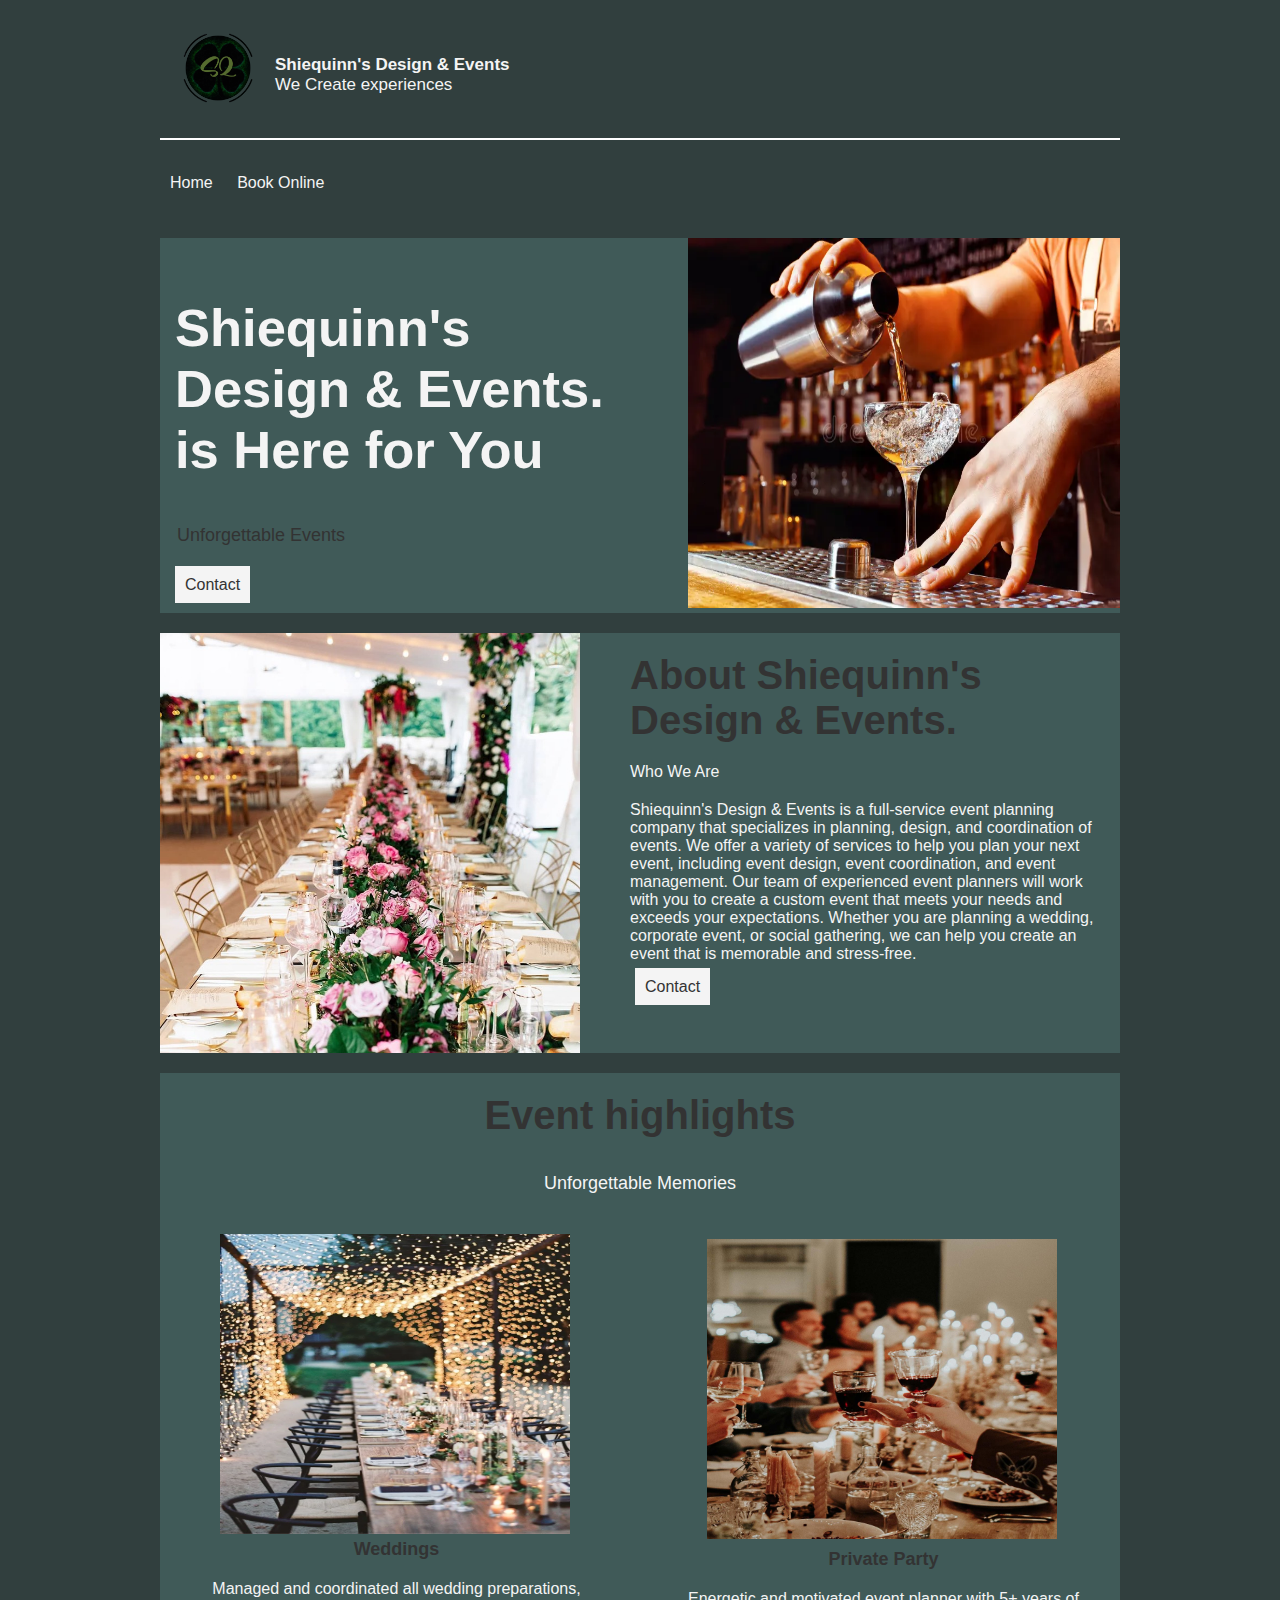
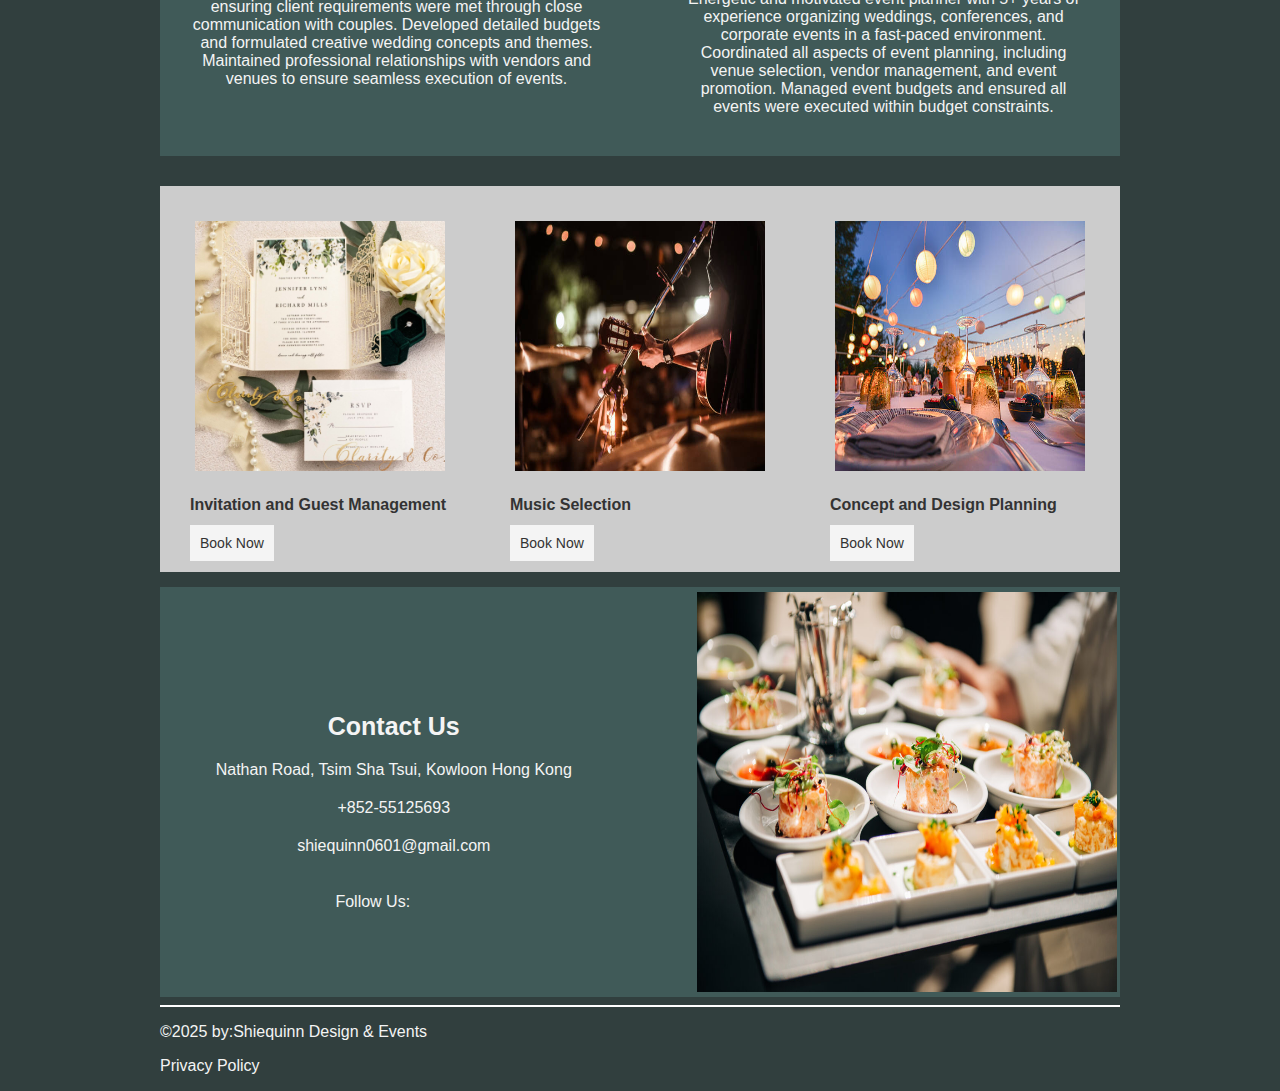
==== index.html @ 09ecb17f "Add files via upload" ====
<!DOCTYPE html>
<html lang="en">
<head>
    <meta charset="UTF-8">
    <meta content="width=device-width, initial-scale=1" name="viewport" />
    <link rel="stylesheet" href="https://use.fontawesome.com/releases/v5.2.0/css/all.css" integrity="sha384-hWVjflwFxL6sNzntih27bfxkr27PmbbK/iSvJ+a4+0owXq79v+lsFkW54bOGbiDQ" crossorigin="anonymous">
    <link rel="stylesheet" href="./css/main.css">
    <title>Shiequinn's Design & Events</title>
</head>
<body>
<div id="header">
    <img src="images/sqlogo.png" alt="logo">
<div id="header_col1">
    <h1>Shiequinn's Design & Events</h1>
    <p>We Create experiences</p>
    </div>
    </div>
    <hr>
<div id="nav">
        <ul>
            <li><a href="./index.html">Home</a></li>
            <li><a href="./index.booknow.html">Book Online</a></li>
       </ul>
       </div>
 
<div id="content">
<div id="content_col1">
  <h2>Shiequinn's Design & Events. is Here for You</h2>
  <p>Unforgettable Events</p>
  <a href="./index.contact.html">Contact</a>
  </div>
<div id="content_col2">
 <img src="./images/barImage.webp" alt="welcomeimage">
  </div>
  </div>
</div>
<div id="content2">
<div id="content2_col1">
<img src="./images/partyimage.jpg" alt="partyImage">
</div>
<div id="content2_col2">
<h3>About Shiequinn's Design & Events.</h3>
<p>Who We Are</p>
<p>Shiequinn's Design & Events is a full-service event planning company that specializes in planning, design, and coordination of events. We offer a variety of services to help you plan your next event, including event design, event coordination, and event management. Our team of experienced event planners will work with you to create a custom event that meets your needs and exceeds your expectations. Whether you are planning a wedding, corporate event, or social gathering, we can help you create an event that is memorable and stress-free.</p>
<a href="./index.contact.html">Contact</a>
</div>
</div>

<div id="highlights">
<h4>Event highlights</h4>
<p>Unforgettable Memories</p>
<div id="highlights_container">
<div id="highlights_col1">
    <img src="./images/weddingParty.webp " alt="weddingParty">
    <h5>Weddings</h5>
    <p>Managed and coordinated all wedding preparations, ensuring client requirements were met through close communication with couples. Developed detailed budgets and formulated creative wedding concepts and themes. Maintained professional relationships with vendors and venues to ensure seamless execution of events.</p>
</div>
<div id="highlights_col2">
    <img src="./images/dinnerParty.jpg" alt="dinnerParty">
    <h5>Private Party</h5>
    <p>Energetic and motivated event planner with 5+ years of experience organizing weddings, conferences, and corporate events in a fast-paced environment. Coordinated all aspects of event planning, including venue selection, vendor management, and event promotion. Managed event budgets and ensured all events were executed within budget constraints.</p>
</div>
</div>
</div>

<div id="concepts">
<div id="concepts_col1">
    <img src="./images/invitation.jpg" alt="invitation">
    <h5>Invitation and Guest Management</h5>
    <!--<p>Designed and distributed invitations for all events, including weddings, corporate events, and private parties. Managed guest lists and RSVPs for all events, ensuring accurate headcounts and seating arrangements. Coordinated with vendors and venues to ensure all guests received timely and accurate information about event details.</p> -->
   <a href="./index.booknow.html">Book Now</a>
</div>
<div id="concepts_col2">
    <img src="./images/music.jpg" alt="music">
    <h5>Music Selection</h5>
   <!--<p>Curated playlists and selected live music acts for all events, including weddings, corporate events, and private parties. Worked closely with clients to understand their musical preferences and create custom playlists that reflected their tastes. Coordinated with musicians and DJs to ensure seamless execution of music selections during events.</p> -->
    <a href="./index.booknow.html">Book Now</a>
    </div>
<div id="concepts_col3">
    <img src="./images/decor.jpg" alt="decor">
    <h5>Concept and Design Planning</h5>
    <!--<p>Designed and executed event decor for all events, including weddings, corporate events, and private parties. Created custom decor concepts and themes that reflected client preferences and event goals. Coordinated with vendors and venues to ensure timely delivery and setup of event decor.</p> -->
    <a href="./index.booknow.html">Book Now</a>
    </div>
    </div>


<div id="footer">
    <div id="footer_col1">
        <h4>Contact Us</h4>
        <p>Nathan Road, Tsim Sha Tsui, Kowloon Hong Kong</p>
        <p>+852-55125693</p>
        <p>shiequinn0601@gmail.com</p>
        <div id="social">
            <p>Follow Us:</p>
            <a target ="blank" href="https://www.instagram.com/" title="Instagram"><i class="fab fa-instagram"></i></a>
            <a target = "blank" href="https://www.twitter.com/" title="twitter"><i class="fab fa-twitter"></i></a>
            <a target = "blank" href="https://www.facebook.com/" title="facebook"><i class='fab fa-facebook'></i></a>
        </div>
    </div>
    <div id="footer_col2">
        <img src="./images/footerimage.jpeg"    alt="footerimage">
        </div>
        </div>
        <hr>
    <div id="footer-col3">
        <p id="copyright">©2025 by:Shiequinn Design & Events</p>
        <p>Privacy Policy</p>
    </div>
</body>
</html>
---- css/main.css ----
body {
    width:960px;
    margin: 0 auto;
    font-family: Arial, sans-serif;
    padding: 0;
    background-color: rgb(49, 63, 62);
    color:#f4f4f4;
}

@media only screen and (min-device-width : 320px) and (max-device-width : 480px) {
      body{
      width:360px;
      margin-top: 10px;
      text-align: center;
    }
}
@media only screen and (min-device-width : 768px) and (max-device-width : 1024px) {
    body{
        width:800px;
        padding:10px;
        
    }
}



    

/* nav area*/
#header{
    margin-top: 20px;
    padding:10px;
}
#header img{
    width:70px;
    height: 70px;
    display:flex;
    position:absolute;
    margin-left: 10px;
    padding:3px;
}
#header_col1{
    display:flex;
    flex-direction:column;
    position:relative;
    padding:25px;
    margin-left:-20px;

}
hr {
    border: 0;
    height: 2px;
    background-color:#fff;
}


#header_col1 h1{
    margin: 0;
    font-size: 17px;
    margin-left:100px;

}
#header_col1 p{
    margin: 0;
    font-size: 17px;
    margin-left:100px;
}
#nav{
    color: #fff;
    padding: 10px 0;
    text-align: start;
    display:flex;
}
#nav ul {
    list-style: none;
    padding: 0;
    text-align:start;
    color:#f4f4f4;
}

#nav ul li {
    display: inline;
    margin: 0 10px;
}

#nav ul li a {
    color: #f4f4f4;
    text-decoration: none;
    font-size: 16px;
}

#nav ul li a:hover {
    color: #333;
}
@media only screen and (min-device-width : 320px) and (max-device-width : 480px) {
    #header{
      width:100%;
      display:flex;
      flex-direction:column;
      padding: 10px;
      margin-top: 20px;
     

    }
    #header img{
        position: relative;
        margin-left:130px;   
    }

    #header_col1 {
        padding:5px;
        margin: 0;
        margin-left: 0;
    }
    #header_col1 p{
        padding:0;
        margin-left:-20px;
    }
    #header_col1 h1{
        margin-left:0;
    }
}




/* first sidebar*/
#content{
    padding:0;
    margin-top: 20px;
    overflow: auto;
    height: 100%;
    background-color: rgb(64, 90, 88);
}
#content_col1{
    width: 50%;
    font-size: 35px;
    float: left;
    padding: 10px;
    margin:5px;
    border-radius: 10px;

}
#content p{
    font-size: 18px;
    margin: 0;
    padding: 2px;
    color: #333;
    margin-bottom: 10px;

}
#content a{
    font-size: 16px;
    color:#333;
    text-decoration: none;
    background-color: #f4f4f4;
    padding:10px;

}
#content a:hover{
    color:#f4f4f4;
    background-color: #333;
}
#content_col2 img{
    width:45%;
    height: 370px;
    float:right;
    object-fit: fill;
    padding:0;
    margin:0;
}
#content2{
    padding:0;
    margin-top: 20px;
    overflow: auto;
    height: 100%;
    background-color: rgb(64, 90, 88);
}
#content2_col1 img{
    width:420px;
    float: left;
    padding:0;
    margin:0;
    object-fit:fill;

}
#content2_col2{
    width: 50%;
    float:right;
    padding: 10px;
    margin:5px;
    border-radius: 10px;
}
#content2_col2 h3{
    font-size: 40px;
    margin: 0;
    padding: 5px;
    color: #333;
    margin-bottom: 10px;

}
#content2_col2 p{
    font-size: 16px;
    margin: 0;
    padding: 5px;
    margin-bottom: 10px;

}
#content2_col2 a{
    font-size: 16px;
    color:#333;
    text-decoration: none;
    background-color: #f4f4f4;
    padding:10px;
    margin-left: 10px;

}
#content2_col2 a:hover{
    color:#f4f4f4;
    background-color: #333;
}
@media only screen and (min-device-width : 320px) and (max-device-width : 480px) {
    #content{
    width:360px;
    display: flex;
    flex-direction: column;
    text-align:start;
    padding:0;

    }
    #content h2{
    width:360px;
    font-size: 30px;
    }
    #content p{
    margin-left:0;
    padding:0;
    
    }
   
    #content_col2 img{
       width:360px; 
       padding:0;
    }
    #content2{
        margin-top: 20px;
        width:360px;
        padding:0;
        display:flex;
        text-align: start;
        flex-direction: column;

    }
    #content2_col1 img{
        width:360px;

    }
    #content2_col2{
        width:360px;
        padding:5px;
        margin-bottom: 20px;
    }
    #content2_col2 p{
        width:360px;
        font-size: 14px;
        text-align: start;
    }
}
@media only screen and (min-device-width : 768px) and (max-device-width : 1024px) {
    #content2{
        width:100%;
    }
    #content2_col1 img{
        width:360px;
        height:420px;
    }
}


/* second sidebar*/
#highlights{
    display:flex;
    flex-direction:column;
    padding:0;
    margin-top: 20px;
    overflow: auto;
    height: 100%;
    background-color:  rgb(64, 90, 88);
}
#highlights h4{
    font-size: 40px;
    margin: 0;
    padding: 20px;
    color: #333;
    margin-bottom: 10px;
    text-align: center;

}
#highlights p{
    font-size: 18px;
    margin: 0;
    padding: 5px;
    margin-bottom: 10px;
    text-align: center;
}
#highlights_container{
    display: flex;
    flex-direction:row;
    flex-wrap:wrap;
    justify-content:space-between;
    padding: 10px;
}
#highlights_col1{
    width: 45%;
    font-size: 35px;
    float: left;
    padding: 10px;
    margin:5px;
    border-radius: 10px;
    display: flex;
    flex-direction:column;
    text-align: center;
    color:#f4f4f4;
}
#highlights_col1 img{
    width:350px;
    height:300px;
    float: left;
    padding:0;
    margin-left: 35px;
    object-fit:fill;
  

}
#highlights_col1 h5{
    font-size: 18px;
    margin: 0;
    padding: 5px;
    color: #333;
    margin-bottom: 10px;

}
#highlights_col1 p{
    font-size: 16px;
    margin: 0;
    padding: 5px;
    margin-bottom: 10px;

}
#highlights_col2{
    width:45%;
    float:right;
    padding: 10px;
    margin:5px;
    border-radius: 10px;
    display: flex;
    flex-direction: column;
    text-align: center;
    color:#f4f4f4;
  
}
#highlights_col2 h5{
    font-size: 18px;
    margin: 0;
    padding: 5px;
    color: #333;
    margin-bottom: 10px;

}
#highlights_col2 p{
    font-size: 16px;
    margin: 0;
    padding: 5px;
    margin-bottom: 10px;

}
#highlights_col2 img{
    width:350px;
    height: 300px;
    float: left;
    padding:0;
    margin:5px;
    object-fit:fill;
    margin-left: 35px;

}
@media only screen and (min-device-width : 320px) and (max-device-width : 480px) {
    #highlights{
    width:360px;
    display: flex;
    flex-direction: column;
    text-align:center;
    padding:0;

    }
    #highlights p{
        margin-left:0;
    }
    #highlights_container{
    width:360px;
    padding:0;
    margin:0;
    }
    #highlights_col1 img{
        width:360px;
        padding:0;
        margin:0;
        margin-left: 0;
    }
    #highlights_col1 h5,p{
        width:360px;
        font-size: 18px;
       
        
    }
    #highlights_col2 h5,p{
      width:360px;
      font-size: 18px;
    
    }
    #highlights_col2 img{
        width:360px;
        padding:0;
        margin: 0;
    }
}
@media only screen and (min-device-width : 768px) and (max-device-width : 1024px) {
    #highlights_col1 img{
        width:350px;
        padding:0;
        margin-left: 0;

    }
    #highlights_col2 img{
        padding:0;
        margin-left: 0;
    }
}

#concepts{
    display:flex;
    flex-direction:row;
    flex-wrap:wrap;
    justify-content:space-between;
    padding:20px;
    margin-top: 30px;
    overflow: auto;
    height: 100%;
    background-color: #ccc;
}
#concepts h5{
    font-size:16px;
    margin: 0;
    padding: 10px;
    color: #333;
    margin-bottom: 10px;

}
#concepts_col1 img{
  width:250px;
  height: 250px;
    padding: 10px;
    margin:5px;
    border-radius: 10px;
    display: flex;
    flex-direction:column;
    text-align: center;
    color:#333;
    border-radius: 10px;
}
#concepts_col2 img{
    width:250px;
    height: 250px;
    padding: 10px;
    margin:5px;
    border-radius: 10px;
    display: flex;
    flex-direction:column;
    text-align: center;
    color:#333;
    border-radius: 10px;
}
#concepts_col3 img{
    width:250px;
    height: 250px;
    padding: 10px;
    margin:5px;
    border-radius: 10px;
    display: flex;
    flex-direction:column;
    text-align: center;
    color:#333;
    border-radius: 10px;
}
#concepts a{
    font-size: 14px;
    color:#333;
    text-decoration: none;
    background-color: #f4f4f4;
    padding:10px;
    margin-left: 10px;
    text-align:  center;
}
#concepts a:hover{
    color:#f4f4f4;
    background-color: #333;
}
@media only screen and (min-device-width : 320px) and (max-device-width : 480px) {
    #concepts{
        width:360px;
        padding:0;

    }
    #concepts_col1 img,
    #concepts_col2 img,
    #concepts_col3 img{
        width:340px;
        padding:0;
        margin-top:0;
    }
    #concepts_col1,
    #concepts_col2,
    #concepts_col3{
        padding:8px;
    }
}
@media only screen and (min-device-width : 768px) and (max-device-width : 1024px){
    #concepts{
        width:100%;
        height:380px;
        text-align: center;
        padding:0;
        

    }
    #concepts_col1 img,
    #concepts_col2 img,
    #concepts_col3 img{
       width:200px;
       padding:0;
       margin-left: 25px;
      
} 
#concepts_col1,
#concepts_col2,
#concepts_col3{
    width:250px;
    padding:0;
    text-align: center;



}
}
#footer{
    padding:5px;
    margin-top: 15px;
    overflow: auto;
    height: 100%;
    background-color: rgb(64, 90, 88);
    color:#f4f4f4;
    text-align:start;
}
#footer p{
    font-size: 16px;
    margin: 0;
    padding: 5px;
    color: #f4f4f4;
    margin-bottom: 10px;

}
#footer h4{
    font-size: 25px;
    margin: 0;
    padding: 5px;
    margin-top: 100px;
    color: #f4f4f4;
    margin-bottom: 10px;

}
#footer_col1{
    width: 45%;
    font-size: 35px;
    float: left;
    padding: 10px;
    margin:5px;
    border-radius: 10px;
    display: flex;
    flex-direction:column;
    text-align: center;
    color:#f4f4f4;
}
#footer_col2{
    width:44%;
    float:right;
    padding:0;
    margin:0;
    display: flex;
    flex-direction: column;
    text-align: center;
    color:#f4f4f4;
  
}
#footer img{
    width:420px;
    height: 400px;
    position: relative;
    object-fit:fill;
    padding:0px;
}
#footer #social {
    padding: 15px;
    margin: 3px;
    border-radius: 6px;
    display: flex;
    flex-direction: row;
    justify-content: center;  
    position:relative;      
    overflow: hidden;
  }
  #footer #social a{
    padding: 2px;
    font-size: 25px;
    text-align: center;
    background-color:transparent ;
    text-decoration: none;
    margin:5px;
    border-radius: 6px;
    display: inline-block;
  }
  
 #social .fa-facebook {
    color:white;
    
  }
  #social .fa-facebook:hover{
    color:blue;
  }
  
 #social .fa-twitter {
    color:white;
  }
    #social .fa-twitter:hover{
        color:rgb(78, 78, 223);
    }   
 #social .fa-instagram {
    color:white;
 
  }
    #social .fa-instagram:hover{
        color:rgb(153, 35, 123);
    }
  #footer_col3{
    width:100%;
    color:#f4f4f4; 
    background-color: rgb(64, 90, 88); 
    padding: 10px;      
    bottom: 0;
    

  }
  #footer_col3 #copyright{
        position: fixed;
        bottom: 0;
    }
    @media only screen and (min-device-width : 320px) and (max-device-width : 480px) {
      #footer{
        width:360px;
        display:flex;
        flex-direction: column;
        text-align:center;
        padding:0;
      }
     
      #footer_col1{
        width:360px;
        margin:0;
        padding:0;
      }
   
      #footer #social {
        flex-direction:column;
        text-align: start;
    }
      #footer #social p{
        padding:0;
        margin-left: -20px;
        text-align:center;
      }
    }
 @media only screen and (min-device-width : 768px) and (max-device-width : 1024px){
    #footer img{
       width:350px;
    }
    }

    
    



/*for contact.css*/


input[type=text], select, textarea {
    width: 100%;
    padding: 12px;
    border: 1px solid #ccc;
    border-radius: 4px;
    box-sizing: border-box;
    margin-top: 6px;
    margin-bottom: 16px;
    resize: vertical; 
  }
  
  button[type=submit] {
    background-color: rgb(49, 63, 62);
    color: white;
    padding: 12px 20px;
    border: none;
    border-radius: 4px;
    cursor: pointer;
  }
  
  button[type=submit]:hover {
    background-color: #333;
  }
  
  .container {
    width:600px;
    border-radius: 5px;
    background-color: rgb(64, 90, 88);
    padding: 20px;
    margin-top: 20px;
  
  }
  .container h1{
    color:#333;
    text-align: center;
  }
  #submit{
      background-color: #333;
      color: #f4f4f4;
      padding: 10px 15px;
      border: none;
      border-radius: 4px;
      cursor: pointer;
      margin-top: 10px;
  }
  @media only screen and (min-device-width : 320px) and (max-device-width : 480px) {
    .container {
        width:360px;
        padding:0;
        text-align: start;
    }
  }

    /*for submit.css*/
#submit_form img{
        width: 100%;
        height: 300px;
        margin-right: 10px;
    }

#submit_form a{
    color:white;
    background-color: rgb(64, 90, 88);
    border: 2px;
    padding:5px;
}
#booking-container{
        width: 350px;
        background-color: #fff;
        padding: 30px;
        box-shadow: 0 0 10px rgba(0, 0, 0, 0.1);
        text-align: center;
        animation: pulse 2s infinite;
        transition: right 0.5s ease;
      }
#booking-container h1 {
        color: #333;
        margin-bottom: 30px;
      }
#appointment-form .form-group {
        margin-bottom: 20px;
        text-align: left;
      }
      label {
        color: #555;
        font-size: 14px;
        display: block;
        margin-bottom: 5px;
      }
      input[type="text"],
      input[type="email"],
      input[type="date"],
      input[type="time"] {
        width: calc(100% - 20px);
        padding: 10px;
        border: 1px solid #ccc;
        font-size: 14px;
      }
      button {
        width: 100%;
        padding: 12px;
        background-color: #004754;
        color: #fff;
        border: none;
        border-radius: 50px;
        cursor: pointer;
        font-size: 16px;
        transition: background-color 0.3s ease;
      }
      button:hover {
        background-color: #bebd00;
      }
      #message {
        margin-top: 20px;
        text-align: center;
        color: #004754;
        font-size: 14px;
      }
      #booking-container a{
        color:white;
        background-color: rgb(64, 90, 88);
        border: 2px;
        padding:5px;
        position: relative;
    }

      .container {
        position: relative;
        max-width: 500px;
        margin: 0 auto;
        padding: 20px;
        background-color: #fff;
        border-radius: 5px;
        box-shadow: 0 2px 5px rgba(0, 0, 0, 0.1);
        animation: pulse 2s infinite;
      }

      @media only screen and (min-device-width : 768px) and (max-device-width : 1024px) {

      }
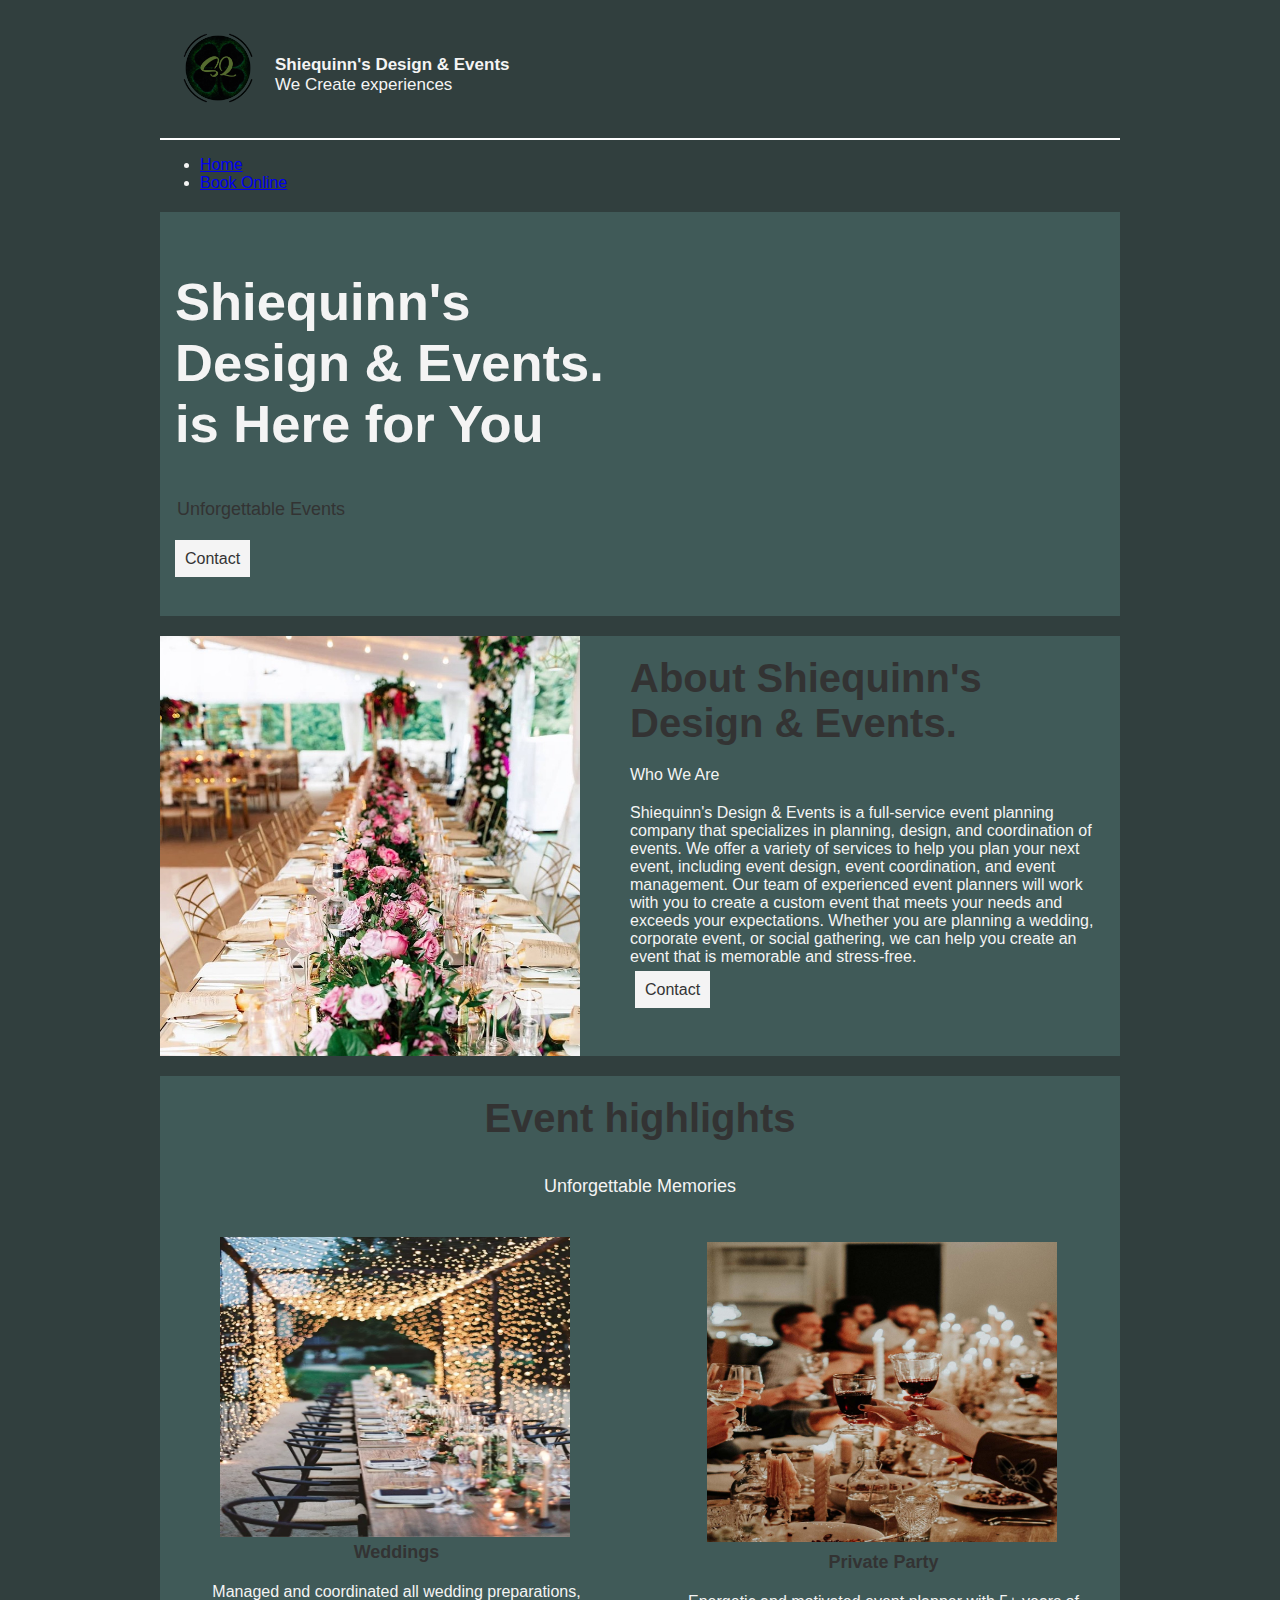
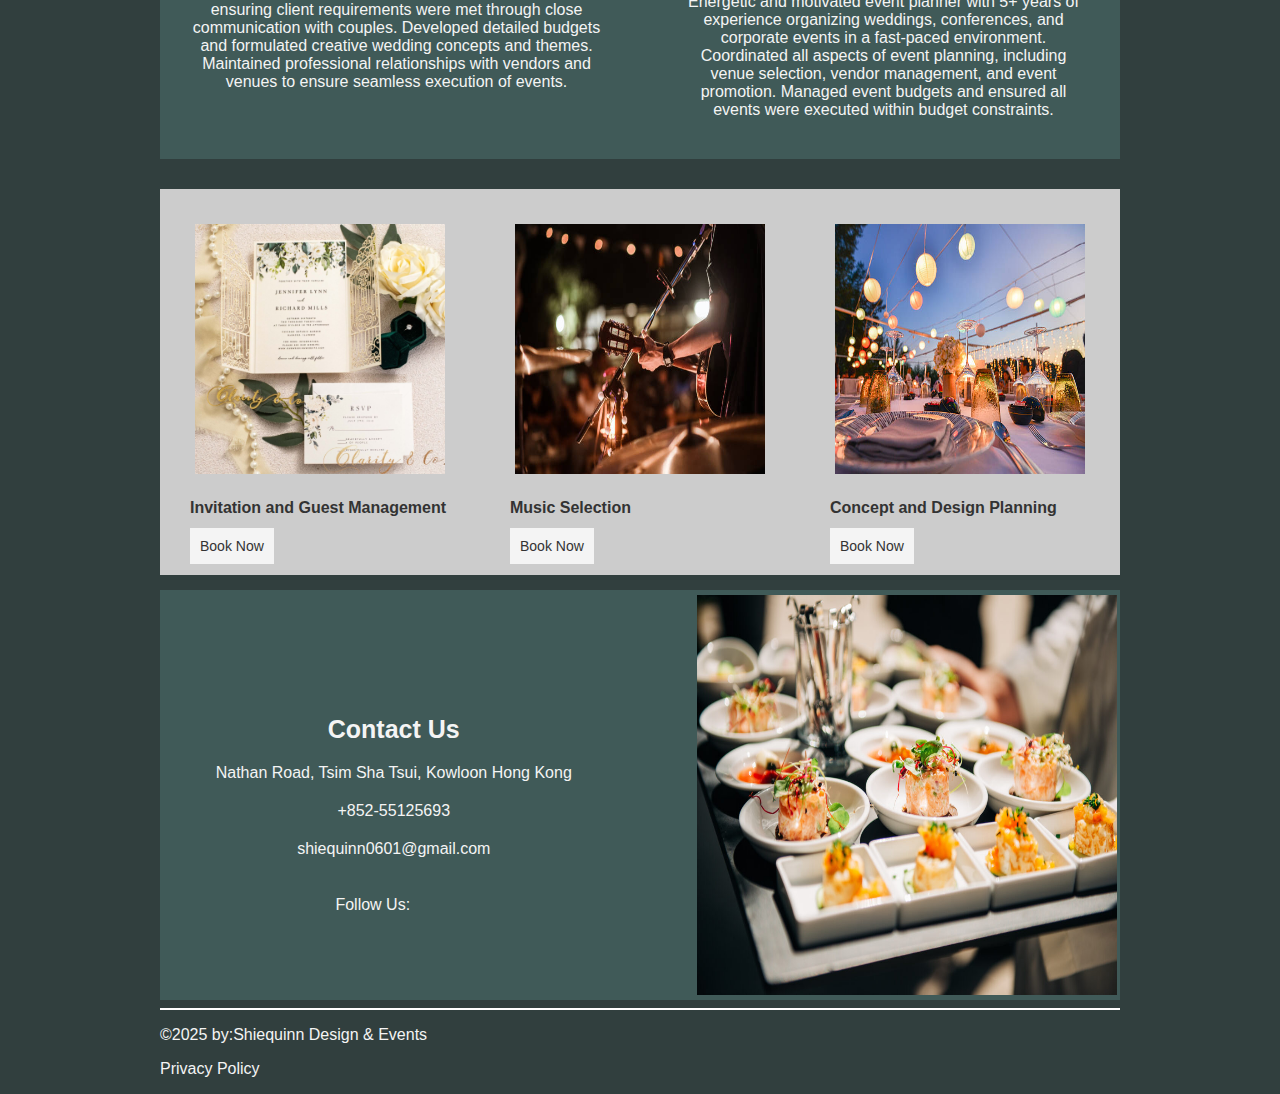
==== commit dd16189b: "Update index.html" ====
--- a/index.html
+++ b/index.html
@@ -16,13 +16,23 @@
     </div>
     </div>
     <hr>
-<div id="nav">
-        <ul>
-            <li><a href="./index.html">Home</a></li>
-            <li><a href="./index.booknow.html">Book Online</a></li>
-       </ul>
-       </div>
- 
+<div id="navbar">
+        <ul class="nav-menu">
+            <li class="nav-item">
+              <a href="./index.html">Home</a>
+            </li>
+            <li class="nav-item">
+              <a href="./index.booknow.html">Book Online</a>
+            </li>
+        </ul>
+        <div class="hamburger">
+            <span class="bar"></span>
+            <span class="bar"></span>
+            <span class="bar"></span>
+        </div>
+
+    </div>
+
 <div id="content">
 <div id="content_col1">
   <h2>Shiequinn's Design & Events. is Here for You</h2>
@@ -30,10 +40,11 @@
   <a href="./index.contact.html">Contact</a>
   </div>
 <div id="content_col2">
- <img src="./images/barImage.webp" alt="welcomeimage">
+   <video width="300" height="400" autoplay mute class="myVideo">
+        <source src="./images/video.mp4" type="video/mp4">
+     </video>
   </div>
   </div>
-</div>
 <div id="content2">
 <div id="content2_col1">
 <img src="./images/partyimage.jpg" alt="partyImage">
@@ -107,5 +118,6 @@
         <p id="copyright">©2025 by:Shiequinn Design & Events</p>
         <p>Privacy Policy</p>
     </div>
+    <script src="./js/booknow.js"></script>
 </body>
-</html>+</html>
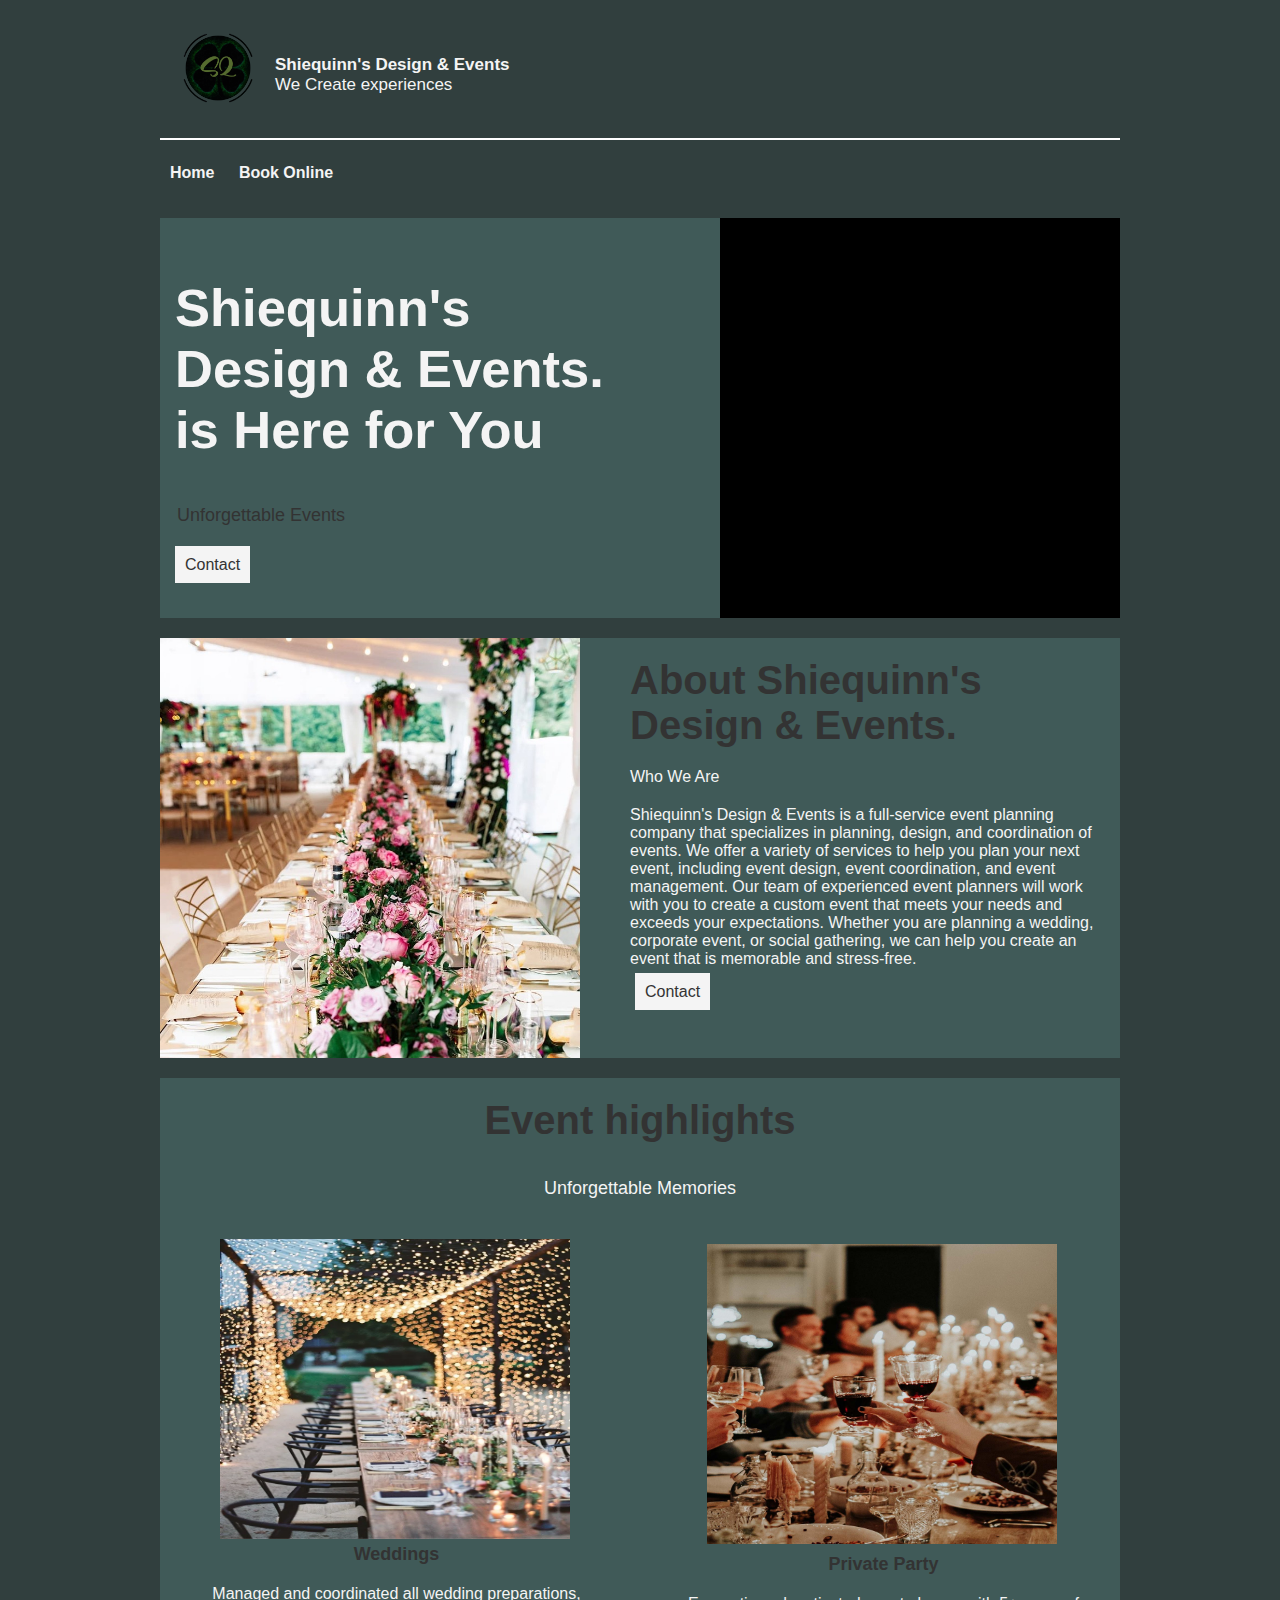
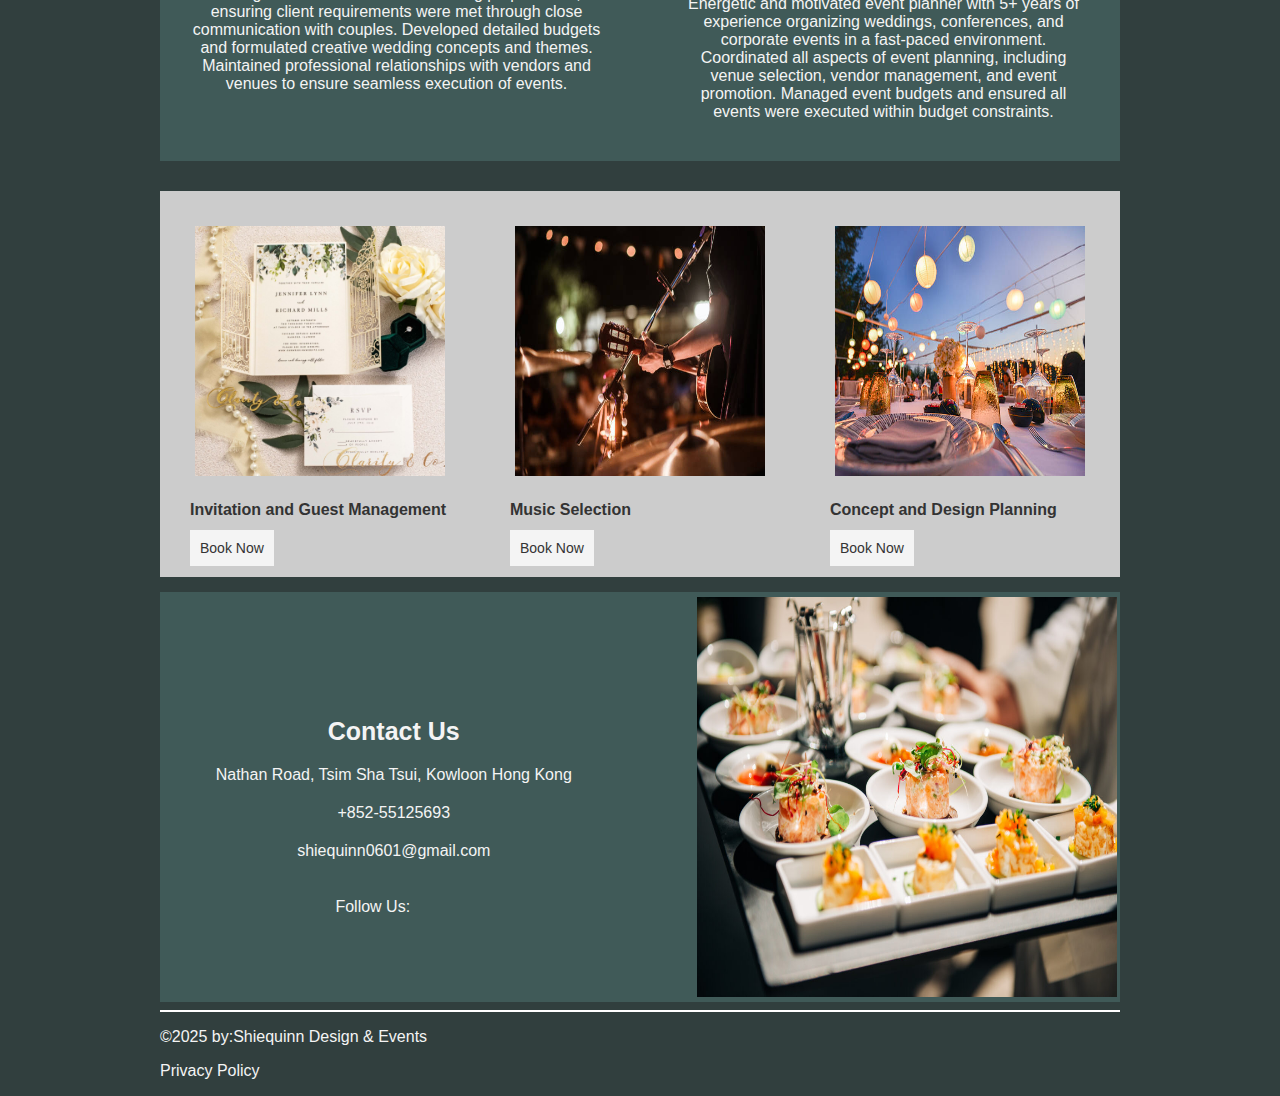
==== commit defaffa2: "Update index.html" ====
--- a/index.html
+++ b/index.html
@@ -40,7 +40,7 @@
   <a href="./index.contact.html">Contact</a>
   </div>
 <div id="content_col2">
-   <video width="300" height="400" autoplay mute class="myVideo">
+   <video width="300" height="400" autoplay muted class="myVideo">
         <source src="./images/video.mp4" type="video/mp4">
      </video>
   </div>
--- a/css/main.css
+++ b/css/main.css
@@ -66,33 +66,69 @@
     font-size: 17px;
     margin-left:100px;
 }
-#nav{
+#navbar{
     color: #fff;
-    padding: 10px 0;
     text-align: start;
     display:flex;
-}
-#nav ul {
+    justify-content: space-between;
+
+ }
+
+#navbar ul {
     list-style: none;
     padding: 0;
     text-align:start;
     color:#f4f4f4;
-}
-
-#nav ul li {
+    
+}
+
+#navbar ul li {
     display: inline;
     margin: 0 10px;
 }
 
-#nav ul li a {
+#navbar ul li a {
     color: #f4f4f4;
     text-decoration: none;
     font-size: 16px;
-}
-
-#nav ul li a:hover {
+    font-weight:bold;
+}
+
+#navbar ul li a:hover {
     color: #333;
 }
+.hamburger {
+    visibility: hidden;
+}
+
+.bar {
+    display: block;
+    width: 25px;
+    height: 3px;
+    margin: 5px auto;
+    -webkit-transition: all 0.3s ease-in-out;
+    transition: all 0.3s ease-in-out;
+    background-color: #333;
+}
+.nav-item {
+    margin-left: 5rem;
+    }
+  
+    .nav-menu.active {
+        left: 0;
+    }
+    
+    .nav-item {
+        margin: 2.5rem 0;
+    }
+    
+    .hamburger {
+        display: block;
+        cursor: pointer;
+    }
+    
+  
+
 @media only screen and (min-device-width : 320px) and (max-device-width : 480px) {
     #header{
       width:100%;
@@ -120,6 +156,36 @@
     #header_col1 h1{
         margin-left:0;
     }
+    .hamburger {
+        margin-top: 25px;
+        visibility: inherit;
+    }
+    .nav-menu {
+        font-size: 18px;
+        padding:20px;
+        margin-left: 15px;
+        position: fixed;
+        left: -100%;
+        top:120px;
+        flex-direction: column;
+        width:100%;
+        text-align: center;
+        transition: 0.3s;
+
+        }
+
+        .hamburger.active .bar:nth-child(2) {
+            opacity: 0;
+    
+        }
+        
+        .hamburger.active .bar:nth-child(1) {
+            transform: translateY(8px) rotate(45deg);
+        }
+        
+        .hamburger.active .bar:nth-child(3) {
+            transform: translateY(-8px) rotate(-45deg);
+        }
 }
 
 
@@ -127,9 +193,12 @@
 
 /* first sidebar*/
 #content{
+    display:flex;
+    justify-content:space-between;
+    flex-wrap: wrap;
     padding:0;
     margin-top: 20px;
-    overflow: auto;
+    overflow:hidden;
     height: 100%;
     background-color: rgb(64, 90, 88);
 }
@@ -162,18 +231,23 @@
     color:#f4f4f4;
     background-color: #333;
 }
-#content_col2 img{
-    width:45%;
-    height: 370px;
+ #content_col2{
+    width:400px;
+    height:400px;
     float:right;
-    object-fit: fill;
     padding:0;
     margin:0;
-}
-#content2{
+    object-fit:cover;
+    position:relative;
+    background-color:black;
+}
+
+#content2{display:flex;
+    justify-content:space-between;
+    flex-wrap: wrap;
     padding:0;
     margin-top: 20px;
-    overflow: auto;
+    overflow:hidden;
     height: 100%;
     background-color: rgb(64, 90, 88);
 }
@@ -231,7 +305,7 @@
     }
     #content h2{
     width:360px;
-    font-size: 30px;
+    font-size: 40px;
     }
     #content p{
     margin-left:0;
@@ -239,7 +313,7 @@
     
     }
    
-    #content_col2 img{
+    #content_col2{
        width:360px; 
        padding:0;
     }
@@ -268,12 +342,29 @@
     }
 }
 @media only screen and (min-device-width : 768px) and (max-device-width : 1024px) {
+    #content{
+        width:100%;
+    }
+    #content_col1{
+        width:300px;
+        font-size: 30px;
+
+    }
+    #content_col2{
+        width:400px;
+    }
     #content2{
         width:100%;
+        height: 100%;
     }
     #content2_col1 img{
-        width:360px;
-        height:420px;
+        width: 400px;
+        height:490px;
+        padding:0;
+        margin:0;
+    }
+    #content2_col2{
+        width:360px;
     }
 }
 
@@ -840,6 +931,4 @@
         animation: pulse 2s infinite;
       }
 
-      @media only screen and (min-device-width : 768px) and (max-device-width : 1024px) {
-
-      }
+    
